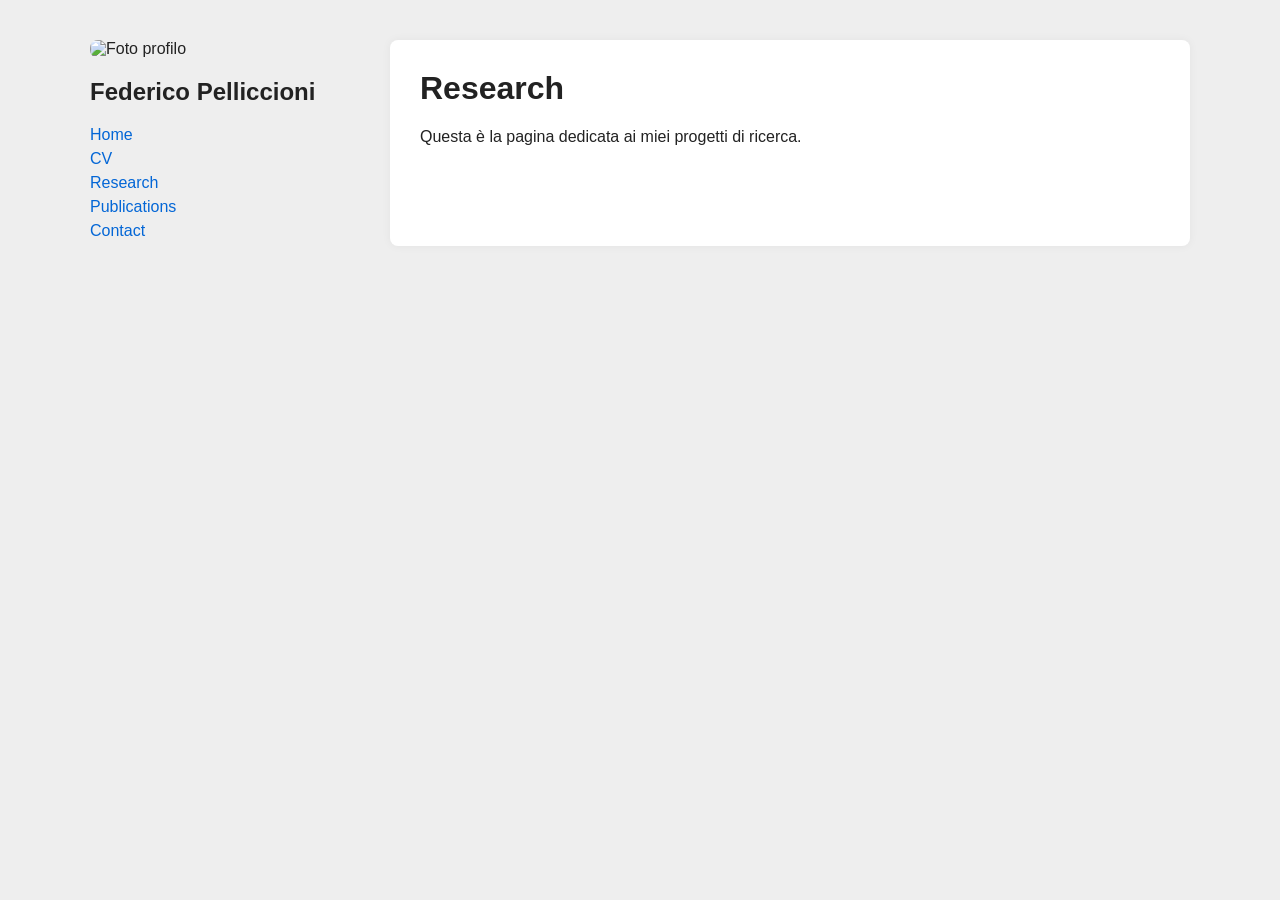
==== research.html @ 886d0ebe "Create research.html" ====
<!DOCTYPE html>
<html lang="it">
<head>
  <meta charset="UTF-8">
  <title>Research – Federico Pelliccioni</title>
  <link rel="stylesheet" href="assets/style.css">
</head>
<body>

<div class="layout">

  <div class="sidebar">
    <img src="assets/profile.jpg" alt="Foto profilo">
    <h2>Federico Pelliccioni</h2>

    <a href="index.html">Home</a>
    <a href="cv.html">CV</a>
    <a href="research.html">Research</a>
    <a href="publications.html">Publications</a>
    <a href="contact.html">Contact</a>
  </div>

  <div class="content">
    <h1>Research</h1>
    <p>Questa è la pagina dedicata ai miei progetti di ricerca.</p>
  </div>

</div>

</body>
</html>
---- assets/style.css ----
body {
  margin: 0;
  font-family: -apple-system, BlinkMacSystemFont, "Segoe UI", Roboto, sans-serif;
  background: #fafafa;
  color: #222;
}

.layout {
  display: flex;
  max-width: 1100px;
  margin: 0 auto;
  padding: 40px 20px;
}

.sidebar {
  width: 260px;
  padding-right: 40px;
}

.sidebar img {
  width: 100%;
  border-radius: 8px;
  margin-bottom: 20px;
}

.sidebar h2 {
  margin-top: 0;
}

.sidebar a {
  display: block;
  margin: 6px 0;
  color: #0366d6;
  text-decoration: none;
}

.sidebar a:hover {
  text-decoration: underline;
}

.content {
  flex: 1;
  background: white;
  padding: 30px;
  border-radius: 8px;
  box-shadow: 0 0 10px rgba(0,0,0,0.05);
}

h1, h2 {
  margin-top: 0;
}

body { background: #eee; }
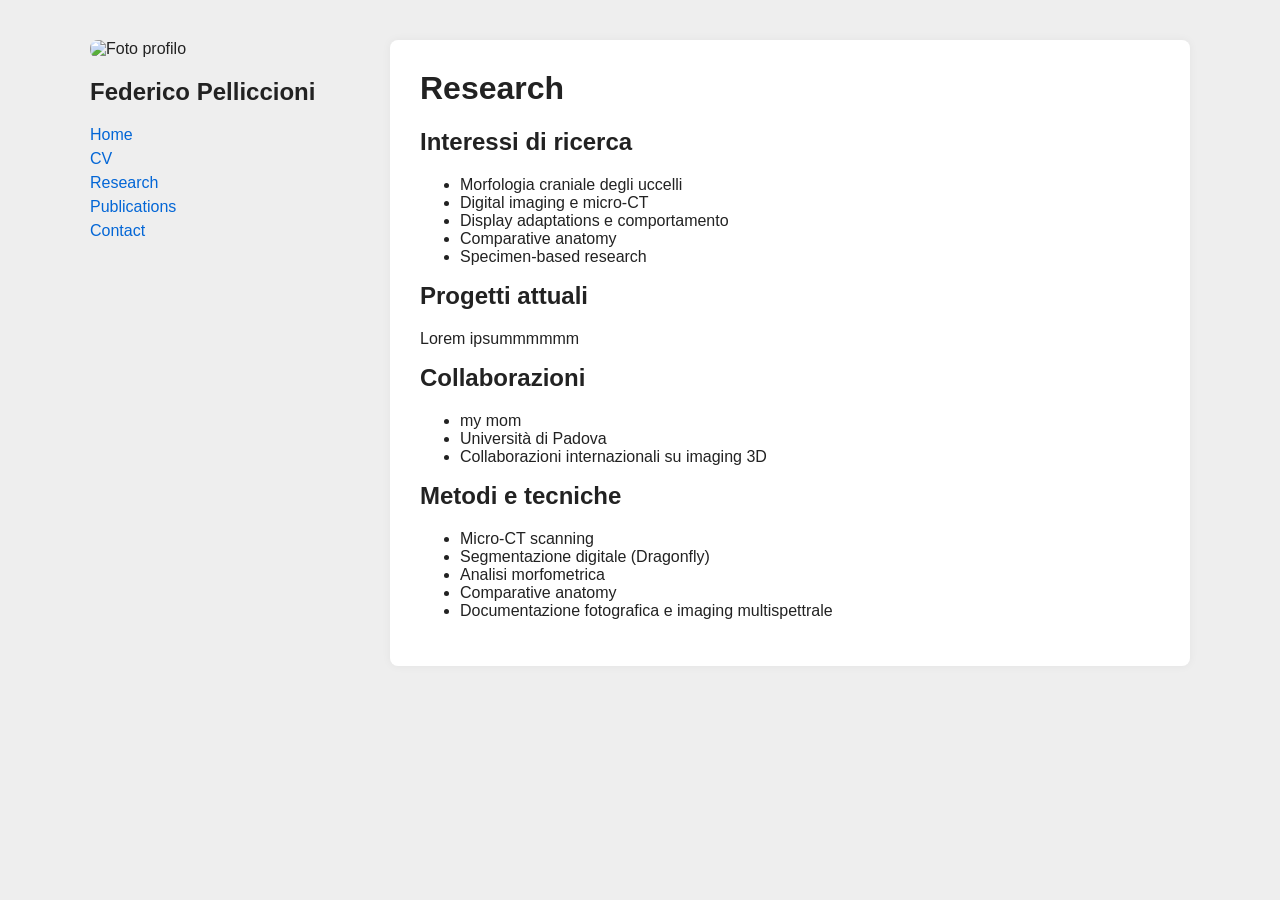
==== commit d46a608f: "Update research.html" ====
--- a/research.html
+++ b/research.html
@@ -21,9 +21,39 @@
   </div>
 
   <div class="content">
-    <h1>Research</h1>
-    <p>Questa è la pagina dedicata ai miei progetti di ricerca.</p>
-  </div>
+  <h1>Research</h1>
+
+  <h2>Interessi di ricerca</h2>
+  <ul>
+    <li>Morfologia craniale degli uccelli</li>
+    <li>Digital imaging e micro-CT</li>
+    <li>Display adaptations e comportamento</li>
+    <li>Comparative anatomy</li>
+    <li>Specimen-based research</li>
+  </ul>
+
+  <h2>Progetti attuali</h2>
+  <p>
+    Lorem ipsummmmmm
+  </p>
+
+  <h2>Collaborazioni</h2>
+  <ul>
+    <li> my mom </li>
+    <li>Università di Padova</li>
+    <li>Collaborazioni internazionali su imaging 3D</li>
+  </ul>
+
+  <h2>Metodi e tecniche</h2>
+  <ul>
+    <li>Micro-CT scanning</li>
+    <li>Segmentazione digitale (Dragonfly)</li>
+    <li>Analisi morfometrica</li>
+    <li>Comparative anatomy</li>
+    <li>Documentazione fotografica e imaging multispettrale</li>
+  </ul>
+</div>
+
 
 </div>
 
